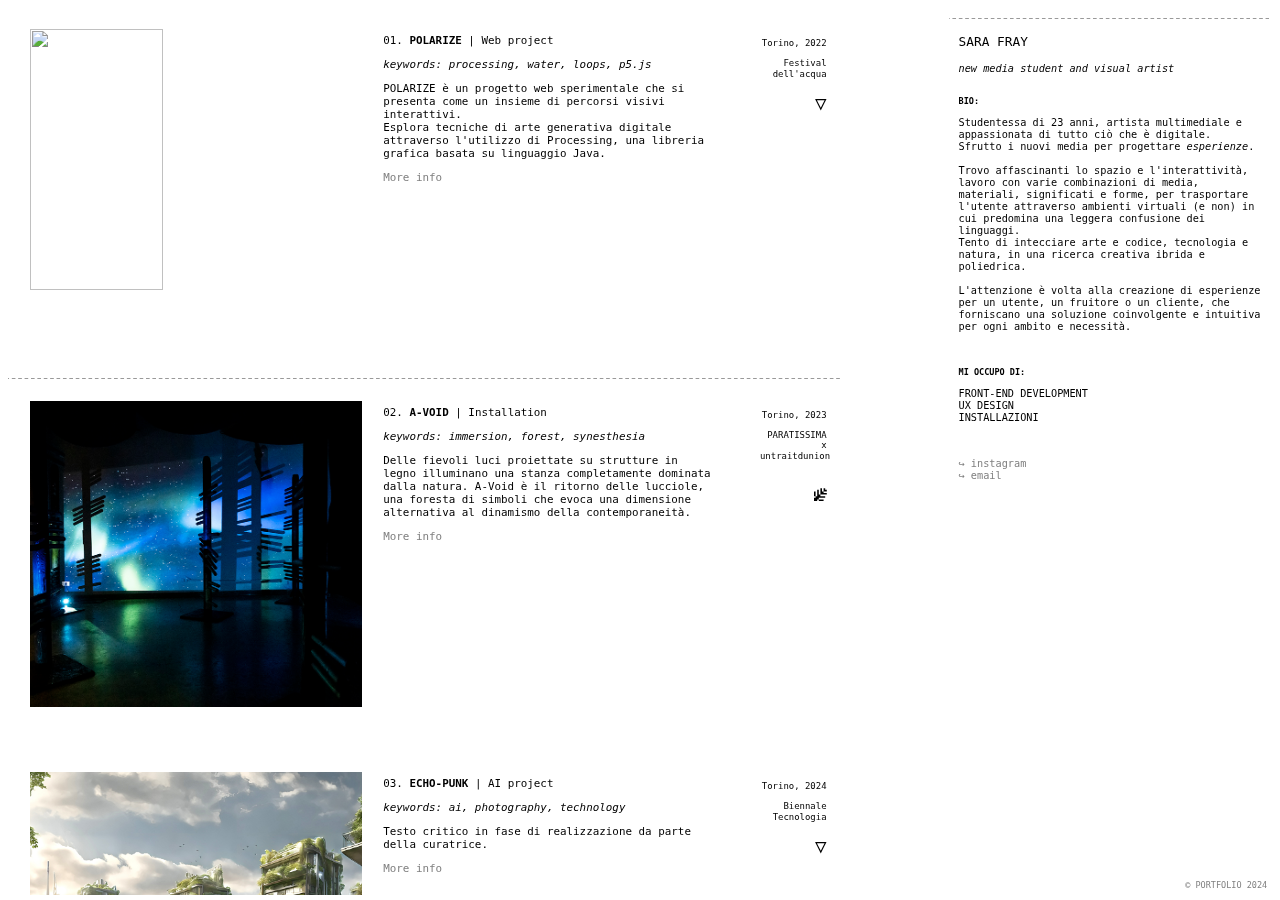
==== index.html @ f3b9b6ca "start" ====
<!DOCTYPE html>
<html>
    
    <head>
    <title>SARA FRAY - Portfolio</title>
        
          <link rel="icon" type="image/x-icon" href="favicon1.ico" media="(prefers-color-scheme: light)">
            <link rel="icon" type="image/x-icon" href="favicon2.ico" media="(prefers-color-scheme: dark)">
        
        <meta name="viewport" content="width=device-width, initial-scale=1.0" />

        
     <link rel="stylesheet" href="css/style.css">
        <link rel="stylesheet" href="https://fonts.googleapis.com/css?family=Fragment">
        

    </head>
     
<body>

<div id="content"> 
    
        
    <div class="proj">  
        <a href="sections/01_proj.html"><img src="gallery/img03.gif" class="preview"></a>
        <div class="first-text">  
            <p>01. <b>POLARIZE </b>| Web project</p> 
            <p><i>keywords: processing, water, loops, p5.js </i></p> 
            <p>POLARIZE è un progetto web sperimentale che si presenta come un insieme di percorsi visivi interattivi. <br> Esplora tecniche di arte generativa digitale attraverso l'utilizzo di Processing, una libreria grafica basata su linguaggio Java.
</p> 
            <p><a href="sections/01_proj.html">More info</a></p></div>
         <div class="second-text">
               <p>Torino, 2022</p>
           <p>Festival dell'acqua</p> 
             <p style="font-size: 1.5vw">▽</p>
        </div>
        
    </div>  
    
    <hr>
    
    
    <div class="proj">  
        
        <a href="sections/02_proj.html"><img src="gallery/img01s.jpg" class="preview"></a>
        
        <div class="first-text">  
            <p>02. <b>A-VOID</b> | Installation</p> 
             <p><i>keywords: immersion, forest, synesthesia</i></p> 
            <p>Delle fievoli luci proiettate su strutture in legno illuminano una stanza completamente dominata dalla natura. A-Void è il ritorno delle lucciole, una foresta di simboli che evoca una dimensione alternativa al dinamismo della contemporaneità.</p> 
            <p><a href="sections/02_proj.html">More info</a></p></div>
        <div class="second-text">
            <p>Torino, 2023</p>
           <p> PARATISSIMA x untraitdunion</p> 
            <p style="font-size: 2vw">⸙</p>
        </div>
    
    </div>  
    
    <hr>

    
    
    <div class="proj">  
        <a href="sections/03_proj.html"><img src="gallery/img04.jpeg" class="preview"></a>
        <div class="first-text">  
            <p>03. <b>ECHO-PUNK </b>| AI project</p> 
            <p><i>keywords: ai, photography, technology </i></p> 
            <p>Testo critico in fase di realizzazione da parte della curatrice.
</p> 
            <p><a href="sections/03_proj.html">More info</a></p></div>
         <div class="second-text">
               <p>Torino, 2024</p>
           <p>Biennale Tecnologia</p> 
             <p style="font-size: 1.5vw">▽</p>
        </div>
        
    </div> 

     <hr>    

    <div class="proj">  
        <a href="sections/04_proj.html"><img src="gallery/img02.jpg" class="preview"></a>
        <div class="first-text">  
            <p>04. <b>IN BALIA DELLE STELLE </b>| Installation</p> 
             <p><i>keywords: nature, taoism, suspension </i></p> 
            <p>Piante ed elementi artificiali sono sospesi da cavi, protesi verso il cielo. Schermi più grandi sono saldamente ancorati al suolo, disposti sopra un ceppo d'albero. Corrispondenti al cielo e alla terra, essi rappresentano i principi e le forze taoiste in gioco nel mondo manifesto.</p> 
            <p><a href="sections/04_proj.html">More info</a></p></div>
         <div class="second-text">
              <p>Estonia, 2022</p>
           <p>Art residency</p> 
             <p style="font-size: 2vw">⸙</p>
        </div>
        
    </div>  
     <hr><hr>
    
   
    
    
    
    
    </div>
    
    
    <div id="cv">
        
        
        <div class="exp">
             <hr>
                <div class="cv-text">  
                    <p id="doublealign"> <span style="font-size: 1vw">SARA FRAY</span>  <span><a href="#"> </a></span>  </p>
                    
            <p style="margin-top: 1vw">
                
                <i>new media student and visual artist</i><br>
                    </p>
            </div>
        </div>
        
          <div class="exp">
                   <div class="cv-text">  
                       <p><b><small>BIO:</small></b></p>
            <p>
                Studentessa di 23 anni, artista multimediale e appassionata di tutto ciò che è digitale. <br>
                Sfrutto i nuovi media per progettare <i>esperienze</i>.<br><br> 
                Trovo affascinanti lo spazio e l'interattività, lavoro con varie combinazioni di media, materiali, significati e forme, per trasportare l'utente attraverso ambienti virtuali (e non) in cui predomina una leggera confusione dei linguaggi.  <br>

                Tento di intecciare arte e codice, tecnologia e natura, in una ricerca creativa ibrida e poliedrica.  <br><br>
                
                L'attenzione è volta alla creazione di esperienze per un utente, un fruitore o un cliente, che forniscano una soluzione coinvolgente e intuitiva per ogni ambito e necessità.

            </p>  <br>
                         <p><b><small>MI OCCUPO DI:</small></b></p>
               FRONT-END DEVELOPMENT<br>
                UX DESIGN<br>
                INSTALLAZIONI<br>
                    <br>
                       
            </div>
        </div>
        
         <hr>
        
          <div class="exp">
                    <div class="cv-text">  
                        <p> <a href="https://instagram.com/sarafray__"  target="_blank">↪ instagram </a><br> 
                            <a href="mailto:friou.sara@gmail.com">↪ email </a> </p>
                         <p style="position: fixed; bottom: 0; right: 1vw; color:grey;"><small> &#169; PORTFOLIO 2024</small> </p>
                        

            </div>
        </div>
        
        
     
    </div>
    
</body>
</html>
---- css/style.css ----
body {
    font-family: "Fragment", monospace; 
    font-size: 0.85vw;
    margin-top: 1%;
    position: fixed;
}



::-webkit-scrollbar {
    display: none;}



#content {
    width: 65vw;
    height: 98vh;
    display: inline-block;
    overflow-y: scroll;
    overflow-x: hidden;
}




#cv {
    width: 25vw;
    height: 98vh;
    display: inline-block;
    vertical-align: top;
    overflow-y: scroll;
    margin-left: 8vw;
}

.proj {
    height: 40vh;
    display:block;
    
}

hr {
  
     height: 0.05vw;
    background-image: linear-gradient(to right, rgba(0, 0, 0, 0.4) 60%, rgba(255,255,255,0) 0%);
    background-position: bottom;
    background-size: 0.5vw 1vw;
    background-repeat: repeat-x;
    border: none;
    
    }



.exp {
    height: auto;
    font-size: 0.8vw;
}


.preview {
    height: 85%;
    width: 40%;
    padding: 2%;
    margin-left: 5px;
    display: inline-block;
    float: left;
      object-fit: cover;
}


.view {
    width: 96%;
    height: 85%;
     object-fit: cover;
    margin-left: 1vw;
    margin-top: 0.7vw;
    
}

.gallery {
     width: 30%;
    height: 12vw;
     object-fit: cover;
    padding: 0.5vw;
    
}


.gallery_v2 {
     width: 100%;
    height: 10vw;
     object-fit: cover;
    padding: 0.5vw;
    
}


.first-text {
    display: inline-block;
    width: 40%;
    padding: 0.5%;
    margin-top: 0.8%;
}

.second-text {
    display: inline-block;
     margin-top: 2%;
    margin-left: 4%;
    width: 8%;
    line-height: 120%;
    font-size: 0.7vw;
    vertical-align: top;
    text-align: end;
    
}



.cv-text {
    display: inline-block;
    width: 95%;
    margin-left: 3%;
}


#doublealign{
    display: flex;
  justify-content: space-between;
    width: 95%;
}


#justified {
     display: flex;
     justify-content: space-between;
    margin-left: 1vw;
    margin-right: 2vw;
}

.title {
    margin-left: 0.5vw;
}

.desc {
    margin-left: 2.3vw;
    margin-top: 2vw;
     width: 30%;
    display: inline-flex;
}

.desc2 {
    margin-left: 4vw;
    margin-top: 2vw;
    width: 56.5%;
    display: inline-flex;
}

#carousel {
    margin-top: 3vw;
    margin-left: 2vw;
     display: inline-block;
    margin-bottom: 3vw;
}


#credits {
    color: grey;
     text-align: right;
}


#footer {
   
    height: 3vw;
  margin-left: 1vw;
  bottom: 1vw;
  width: 100%;
    word-spacing: 1vw;
    background-color: white;
}


#home { 
    position: absolute;
    width: 100%;
    margin-left: 1.5vw;
    
        
}

a:not([class]) {
    text-decoration: none;}


a:link {color: grey}
a:visited {color: grey}
a:hover {color: grey}
a:active {color: grey}
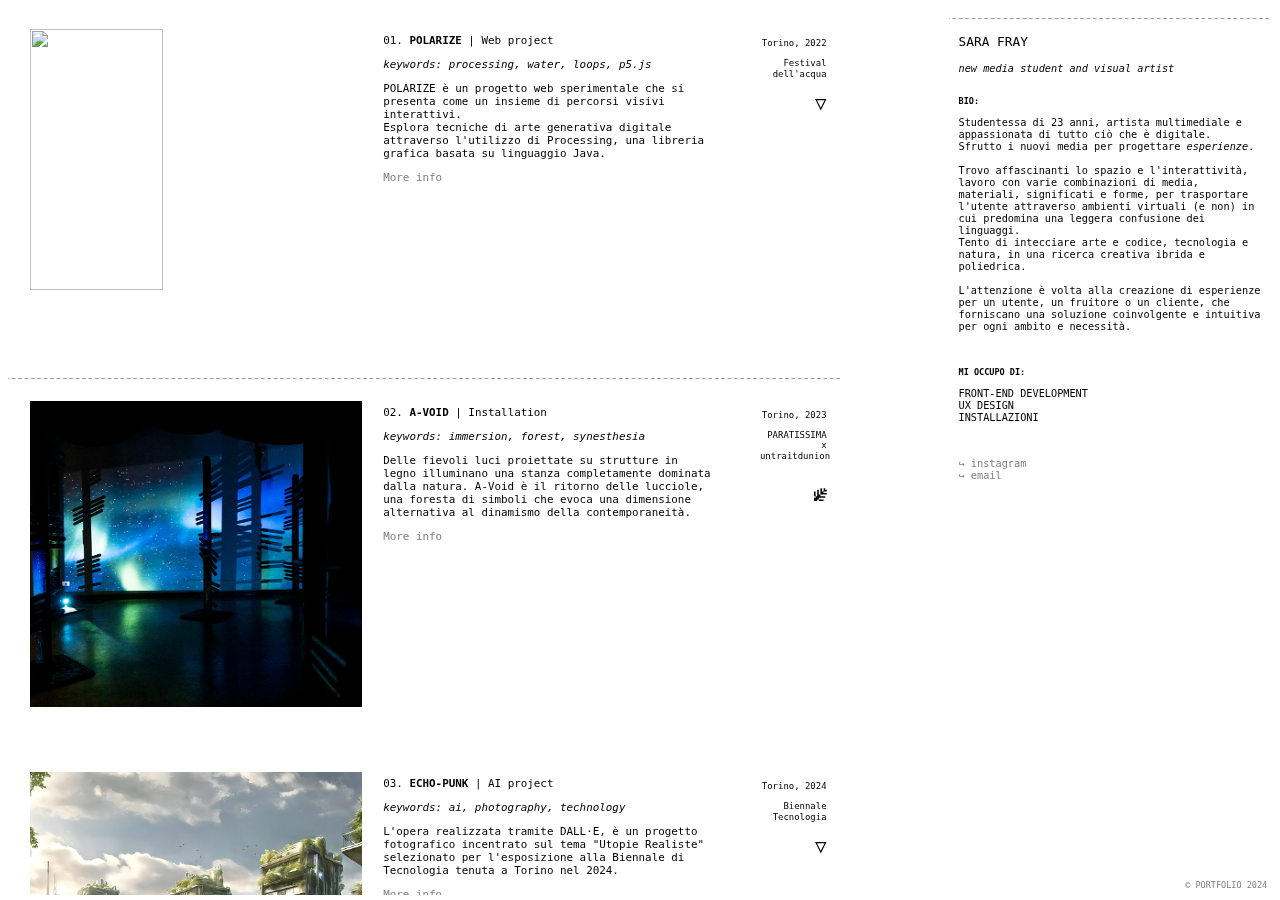
==== commit cc2ed0e0: "echo-text" ====
--- a/index.html
+++ b/index.html
@@ -66,7 +66,7 @@
         <div class="first-text">  
             <p>03. <b>ECHO-PUNK </b>| AI project</p> 
             <p><i>keywords: ai, photography, technology </i></p> 
-            <p>Testo critico in fase di realizzazione da parte della curatrice.
+            <p>L'opera realizzata tramite DALL·E, è un progetto fotografico incentrato sul tema "Utopie Realiste" selezionato per l'esposizione alla Biennale di Tecnologia tenuta a Torino nel 2024.
 </p> 
             <p><a href="sections/03_proj.html">More info</a></p></div>
          <div class="second-text">
